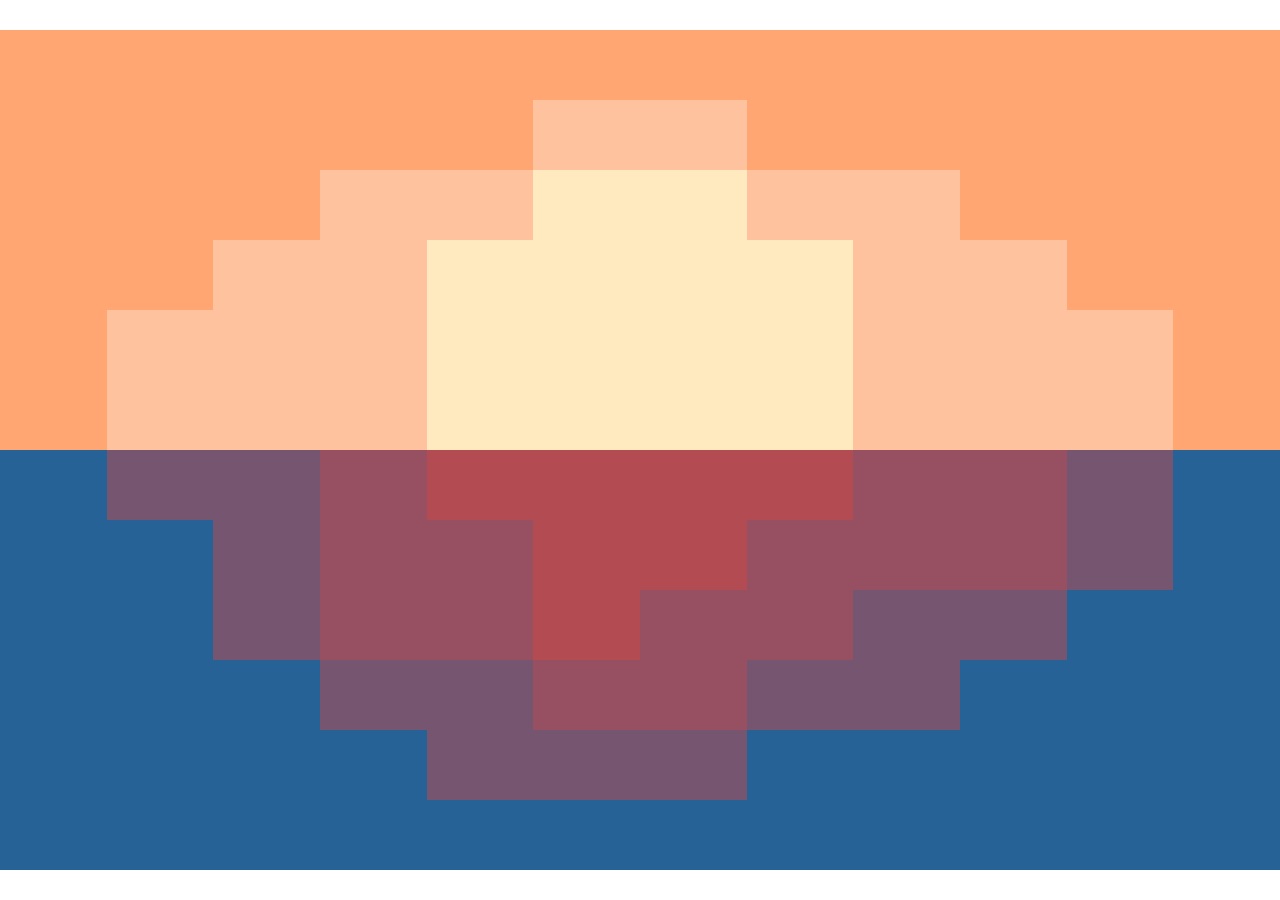
==== bonus/index.html @ 20c0efb3 "responsive sunset xs xl" ====
<!DOCTYPE html>
<html lang="en">
<head>
    <meta charset="UTF-8">
    <meta http-equiv="X-UA-Compatible" content="IE=edge">
    <meta name="viewport" content="width=device-width, initial-scale=1.0">
    <link rel="stylesheet" href="css/style.css">
    <link rel="stylesheet" href="css/12bool.css">
    <link rel="stylesheet" href="css/12boolcss-responsive.css">
    <title>Framework exercise</title>
</head>
<body>
    <main>
        <div class="row">
            <div class="col-xs-12-blue-water col-xl-12-yellow-sky3"></div>
        </div>
        <div class="row">
            <div class="col-xs-5-blue-water col-xl-5-yellow-sky3"></div>
            <div class="col-xs-2-blue-water col-xl-2-yellow-sky2"></div>
            <div class="col-xs-5-blue-water col-xl-5-yellow-sky3"></div>
        </div>
        <div class="row">
            <div class="col-xs-3-blue-water col-xl-3-yellow-sky3"></div>
            <div class="col-xs-2-blue-water col-xl-2-yellow-sky2"></div>
            <div class="col-xs-2-blue-water col-xl-2-yellow-sky1"></div>
            <div class="col-xs-2-blue-water col-xl-2-yellow-sky2"></div>
            <div class="col-xs-3-blue-water col-xl-3-yellow-sky3"></div>
        </div>
        <div class="row">
            <div class="col-xs-2-blue-water col-xl-2-yellow-sky3"></div>
            <div class="col-xs-2-blue-water col-xl-2-yellow-sky2"></div>
            <div class="col-xs-4-red-water col-xl-4-yellow-sky1"></div>
            <div class="col-xs-2-blue-water col-xl-2-yellow-sky2"></div>
            <div class="col-xs-2-blue-water col-xl-2-yellow-sky3"></div>
        </div>
        <div class="row">
            <div class="col-xs-1-blue-water col-xl-1-yellow-sky3"></div>
            <div class="col-xs-3-red-water col-xl-3-yellow-sky2"></div>
            <div class="col-xs-4-red-water col-xl-4-yellow-sky1"></div>
            <div class="col-xs-3-red-water col-xl-3-yellow-sky2"></div>
            <div class="col-xs-1-blue-water col-xl-1-yellow-sky3"></div>
        </div>
        <div class="row">
            <div class="col-xs-1-red-water col-xl-1-yellow-sky3"></div>
            <div class="col-xs-3-red-water col-xl-3-yellow-sky2"></div>
            <div class="col-xs-4-red-water col-xl-4-yellow-sky1"></div>
            <div class="col-xs-3-red-water col-xl-3-yellow-sky2"></div>
            <div class="col-xs-1-red-water col-xl-1-yellow-sky3"></div>
        </div>
        <div class="row">
            <div class="col-xs-1-blue-water col-xl-1-blue-water"></div>
            <div class="col-xs-1-blue-water col-xl-2-red-water"></div>
            <div class="col-xs-1-blue-water col-xl-1-red-reflex"></div>
            <div class="col-xs-4-blue-water col-xl-4-red"></div>
            <div class="col-xs-3-blue-water col-xl-2-red-reflex"></div>
            <div class="col-xs-1-blue-water col-xl-1-red-water"></div>
            <div class="col-xs-1-blue-water col-xl-1-blue-water"></div>
        </div>
        <div class="row">
            <div class="col-xs-1-blue-water col-xl-2-blue-water"></div>
            <div class="col-xs-1-blue-water col-xl-1-red-water"></div>
            <div class="col-xs-1-blue-water col-xl-2-red-reflex"></div>
            <div class="col-xs-4-blue-water col-xl-2-red"></div>
            <div class="col-xs-3-blue-water col-xl-3-red-reflex"></div>
            <div class="col-xs-1-blue-water col-xl-1-red-water"></div>
            <div class="col-xs-1-blue-water col-xl-1-blue-water"></div>
        </div>
        <div class="row">
            <div class="col-xs-2-blue-water col-xl-2-blue-water"></div>
            <div class="col-xs-1-blue-water col-xl-1-red-water"></div>
            <div class="col-xs-2-blue-water col-xl-2-red-reflex"></div>
            <div class="col-xs-1-blue-water col-xl-1-red"></div>
            <div class="col-xs-2-blue-water col-xl-2-red-reflex"></div>
            <div class="col-xs-2-blue-water col-xl-2-red-water"></div>
            <div class="col-xs-2-blue-water col-xl-2-blue-water"></div>
        </div>
        <div class="row">
            <div class="col-xs-3-blue-water col-xl-3-blue-water"></div>
            <div class="col-xs-2-blue-water col-xl-2-red-water"></div>
            <div class="col-xs-2-blue-water col-xl-2-red-reflex"></div>
            <div class="col-xs-2-blue-water col-xl-2-red-water"></div>
            <div class="col-xs-3-blue-water col-xl-3-blue-water"></div>
        </div>
        <div class="row">
            <div class="col-xs-4-blue-water col-xl-4-blue-water"></div>
            <div class="col-xs-3-blue-water col-xl-3-red-water"></div>
            <div class="col-xs-5-blue-water col-xl-5-blue-water"></div>
        </div>
        <div class="row">
            <div class="col-xs-12-blue-water col-xl-12-blue-water"></div>
        </div>
    </main>
</body>
</html>
---- bonus/css/style.css ----
*{
    margin: 0;
    padding: 0;
    box-sizing: border-box;
}
div[class*="col-"]{
    padding: 1px;
}
main{
    height: 100vh;
    display: flex;
    flex-direction: column;
    justify-content: center;
}
---- bonus/css/12bool.css ----
.row{
    width: 100%;
    display: flex;
    min-height: calc(( 100vh - 200px ) / 10);
    flex-wrap: wrap;
}
div[class*="col-fill"]{
    flex-basis: calc( ( 100% / 12 ) * 1 );
}
div .col-xs-1-blue-water{
    flex-basis: calc( ( 100% / 12 ) * 1 );
    background-color: rgb(38, 98, 150);
}
div .col-xs-2-blue-water{
    flex-basis: calc( ( 100% / 12 ) * 2 );
    background-color: rgb(38, 98, 150);
}
div .col-xs-3-blue-water{
    flex-basis: calc( ( 100% / 12 ) * 3 );
    background-color: rgb(38, 98, 150);
}
div .col-xs-4-blue-water{
    flex-basis: calc( ( 100% / 12 ) * 4 );
    background-color: rgb(38, 98, 150);
}
div .col-xs-5-blue-water{
    flex-basis: calc( ( 100% / 12 ) * 5 );
    background-color: rgb(38, 98, 150);
}
div .col-xs-6-blue-water{
    flex-basis: calc( ( 100% / 12 ) * 6 );
    background-color: rgb(38, 98, 150);
}
div .col-xs-7-blue-water{
    flex-basis: calc( ( 100% / 12 ) * 7 );
    background-color: rgb(38, 98, 150);
}
div .col-xs-8-blue-water{
    flex-basis: calc( ( 100% / 12 ) * 8 );
    background-color: rgb(38, 98, 150);
}
div .col-xs-9-blue-water{
    flex-basis: calc( ( 100% / 12 ) * 9 );
    background-color: rgb(38, 98, 150);
}
div .col-xs-10-blue-water{
    flex-basis: calc( ( 100% / 12 ) * 10 );
    background-color: rgb(38, 98, 150); 
}
div .col-xs-11-blue-water{
    flex-basis: calc( ( 100% / 12 ) * 11 );
    background-color: rgb(38, 98, 150); 
}
div .col-xs-12-blue-water{
    flex-basis: calc( ( 100% / 12 ) * 12 );
    background-color: rgb(38, 98, 150); 
}
div .col-xs-1-red-water{
    flex-basis: calc( ( 100% / 12 ) * 1 );
    background-color: rgb(118, 85, 112);
}
div .col-xs-2-red-water{
    flex-basis: calc( ( 100% / 12 ) * 2 );
    background-color: rgb(118, 85, 112);
}
div .col-xs-3-red-water{
    flex-basis: calc( ( 100% / 12 ) * 3 );
    background-color: rgb(118, 85, 112);
}
div .col-xs-4-red-water{
    flex-basis: calc( ( 100% / 12 ) * 4 );
    background-color: rgb(118, 85, 112);
}
div .col-xs-5-red-water{
    flex-basis: calc( ( 100% / 12 ) * 5 );
    background-color: rgb(118, 85, 112);
}
div .col-xs-6-red-water{
    flex-basis: calc( ( 100% / 12 ) * 6 );
    background-color: rgb(118, 85, 112);
}
div .col-xs-7-red-water{
    flex-basis: calc( ( 100% / 12 ) * 7 );
    background-color: rgb(118, 85, 112);
}
div .col-xs-8-red-water{
    flex-basis: calc( ( 100% / 12 ) * 8 );
    background-color: rgb(118, 85, 112);
}
div .col-xs-9-red-water{
    flex-basis: calc( ( 100% / 12 ) * 9 );
    background-color: rgb(118, 85, 112);
}
div .col-xs-10-red-water{
    flex-basis: calc( ( 100% / 12 ) * 10 );
    background-color: rgb(118, 85, 112);
}
div .col-xs-11-red-water{
    flex-basis: calc( ( 100% / 12 ) * 11 );
    background-color: rgb(118, 85, 112);
}
div .col-xs-12-red-water{
    flex-basis: calc( ( 100% / 12 ) * 12 );
    background-color: rgb(118, 85, 112);
}
/* div[class$="red"]{
    background-color: rgb(178, 75, 82);
}
div[class$="red-water"]{
    background-color: rgb(118, 85, 112);
}
div[class$="red-reflex"]{
    background-color: rgb(151, 80, 98);
}
div[class$="blue-water"]{
    background-color: rgb(38, 98, 150);
}
div[class$="yellow-sky1"]{
    background-color: rgb(255, 234, 191);
}
div[class$="yellow-sky2"]{
    background-color: rgb(254, 194, 158);
}   
div[class$="yellow-sky3"]{
    background-color: rgb(255, 166, 114);
} */
---- bonus/css/12boolcss-responsive.css ----
@media screen and (min-width: 1200px) {
    div .col-xl-1-blue-water1{
        flex-basis: calc( ( 100% / 12 ) * 1 );
        background-color: rgb(38, 98, 150);
    }
    div .col-xl-2-blue-water{
        flex-basis: calc( ( 100% / 12 ) * 2 );
        background-color: rgb(38, 98, 150);
    }
    div .col-xl-3-blue-water{
        flex-basis: calc( ( 100% / 12 ) * 3 );
        background-color: rgb(38, 98, 150);
    }
    div .col-xl-4-blue-water{
        flex-basis: calc( ( 100% / 12 ) * 4 );
        background-color: rgb(38, 98, 150);
    }
    div .col-xl-5-blue-water{
        flex-basis: calc( ( 100% / 12 ) * 5 );
        background-color: rgb(38, 98, 150);
    }
    div .col-xl-6-blue-water{
        flex-basis: calc( ( 100% / 12 ) * 6 );
        background-color: rgb(38, 98, 150);
    }
    div .col-xl-7-blue-water{
        flex-basis: calc( ( 100% / 12 ) * 7 );
        background-color: rgb(38, 98, 150);
    }
    div .col-xl-8-blue-water{
        flex-basis: calc( ( 100% / 12 ) * 8 );
        background-color: rgb(38, 98, 150);
    }
    div .col-xl-9-blue-water{
        flex-basis: calc( ( 100% / 12 ) * 9 );
        background-color: rgb(38, 98, 150);
    }
    div .col-xl-10-blue-water{
        flex-basis: calc( ( 100% / 12 ) * 10 );
        background-color: rgb(38, 98, 150); 
    }
    div .col-xl-11-blue-water{
        flex-basis: calc( ( 100% / 12 ) * 11 );
        background-color: rgb(38, 98, 150); 
    }
    div .col-xl-12-blue-water{
        flex-basis: calc( ( 100% / 12 ) * 12 );
        background-color: rgb(38, 98, 150); 
    }
    div .col-xl-1-red-water{
        flex-basis: calc( ( 100% / 12 ) * 1 );
        background-color: rgb(118, 85, 112);
    }
    div .col-xl-2-red-water{
        flex-basis: calc( ( 100% / 12 ) * 2 );
        background-color: rgb(118, 85, 112);
    }
    div .col-xl-3-red-water{
        flex-basis: calc( ( 100% / 12 ) * 3 );
        background-color: rgb(118, 85, 112);
    }
    div .col-xl-4-red-water{
        flex-basis: calc( ( 100% / 12 ) * 4 );
        background-color: rgb(118, 85, 112);
    }
    div .col-xl-5-red-water{
        flex-basis: calc( ( 100% / 12 ) * 5 );
        background-color: rgb(118, 85, 112);
    }
    div .col-xl-6-red-water{
        flex-basis: calc( ( 100% / 12 ) * 6 );
        background-color: rgb(118, 85, 112);
    }
    div .col-xl-7-red-water{
        flex-basis: calc( ( 100% / 12 ) * 7 );
        background-color: rgb(118, 85, 112);
    }
    div .col-xl-8-red-water{
        flex-basis: calc( ( 100% / 12 ) * 8 );
        background-color: rgb(118, 85, 112);
    }
    div .col-xl-9-red-water{
        flex-basis: calc( ( 100% / 12 ) * 9 );
        background-color: rgb(118, 85, 112);
    }
    div .col-xl-10-red-water{
        flex-basis: calc( ( 100% / 12 ) * 10 );
        background-color: rgb(118, 85, 112);
    }
    div .col-xl-11-red-water{
        flex-basis: calc( ( 100% / 12 ) * 11 );
        background-color: rgb(118, 85, 112);
    }
    div .col-xl-12-red-water{
        flex-basis: calc( ( 100% / 12 ) * 12 );
        background-color: rgb(118, 85, 112);
    }
    div .col-xl-1-red{
        flex-basis: calc( ( 100% / 12 ) * 1 );
        background-color: rgb(178, 75, 82);
    }
    div .col-xl-2-red{
        flex-basis: calc( ( 100% / 12 ) * 2 );
        background-color: rgb(178, 75, 82);
    }
    div .col-xl-3-red{
        flex-basis: calc( ( 100% / 12 ) * 3 );
        background-color: rgb(178, 75, 82);
    }
    div .col-xl-4-red{
        flex-basis: calc( ( 100% / 12 ) * 4 );
        background-color: rgb(178, 75, 82);
    }
    div .col-xl-5-red{
        flex-basis: calc( ( 100% / 12 ) * 5 );
        background-color: rgb(178, 75, 82);
    }
    div .col-xl-6-red{
        flex-basis: calc( ( 100% / 12 ) * 6 );
        background-color: rgb(178, 75, 82);
    }
    div .col-xl-7-red{
        flex-basis: calc( ( 100% / 12 ) * 7 );
        background-color: rgb(178, 75, 82);
    }
    div .col-xl-8-red{
        flex-basis: calc( ( 100% / 12 ) * 8 );
        background-color: rgb(178, 75, 82);
    }
    div .col-xl-9-red{
        flex-basis: calc( ( 100% / 12 ) * 9 );
        background-color: rgb(178, 75, 82);
    }
    div .col-xl-10-red{
        flex-basis: calc( ( 100% / 12 ) * 10 );
        background-color: rgb(178, 75, 82);
    }
    div .col-xl-11-red{
        flex-basis: calc( ( 100% / 12 ) * 11 );
        background-color: rgb(178, 75, 82);
    }
    div .col-xl-12-red{
        flex-basis: calc( ( 100% / 12 ) * 12 );
        background-color: rgb(178, 75, 82);
    }
    div .col-xl-1-red-reflex{
        flex-basis: calc( ( 100% / 12 ) * 1 );
        background-color: rgb(151, 80, 98);
    }
    div .col-xl-2-red-reflex{
        flex-basis: calc( ( 100% / 12 ) * 2 );
        background-color: rgb(151, 80, 98);
    }
    div .col-xl-3-red-reflex{
        flex-basis: calc( ( 100% / 12 ) * 3 );
        background-color: rgb(151, 80, 98);
    }
    div .col-xl-4-red-reflex{
        flex-basis: calc( ( 100% / 12 ) * 4 );
        background-color: rgb(151, 80, 98);
    }
    div .col-xl-5-red-reflex{
        flex-basis: calc( ( 100% / 12 ) * 5 );
        background-color: rgb(151, 80, 98);
    }
    div .col-xl-6-red-reflex{
        flex-basis: calc( ( 100% / 12 ) * 6 );
        background-color: rgb(151, 80, 98);
    }
    div .col-xl-7-red-reflex{
        flex-basis: calc( ( 100% / 12 ) * 7 );
        background-color: rgb(151, 80, 98);
    }
    div .col-xl-8-red-reflex{
        flex-basis: calc( ( 100% / 12 ) * 8 );
        background-color: rgb(151, 80, 98);
    }
    div .col-xl-9-red-reflex{
        flex-basis: calc( ( 100% / 12 ) * 9 );
        background-color: rgb(151, 80, 98);
    }
    div .col-xl-10-red-reflex{
        flex-basis: calc( ( 100% / 12 ) * 10 );
        background-color: rgb(151, 80, 98);
    }
    div .col-xl-11-red-reflex{
        flex-basis: calc( ( 100% / 12 ) * 11 );
        background-color: rgb(151, 80, 98);
    }
    div .col-xl-12-red-reflex{
        flex-basis: calc( ( 100% / 12 ) * 12 );
        background-color: rgb(151, 80, 98);
    }
    div .col-xl-1-yellow-sky1{
        flex-basis: calc( ( 100% / 12 ) * 1 );
        background-color:rgb(255, 234, 191);;
    }
    div .col-xl-2-yellow-sky1{
        flex-basis: calc( ( 100% / 12 ) * 2 );
        background-color:rgb(255, 234, 191);;
    }
    div .col-xl-3-yellow-sky1{
        flex-basis: calc( ( 100% / 12 ) * 3 );
        background-color:rgb(255, 234, 191);;
    }
    div .col-xl-4-yellow-sky1{
        flex-basis: calc( ( 100% / 12 ) * 4 );
        background-color:rgb(255, 234, 191);;
    }
    div .col-xl-5-yellow-sky1{
        flex-basis: calc( ( 100% / 12 ) * 5 );
        background-color:rgb(255, 234, 191);;
    }
    div .col-xl-6-yellow-sky1{
        flex-basis: calc( ( 100% / 12 ) * 6 );
        background-color:rgb(255, 234, 191);;
    }
    div .col-xl-7-yellow-sky1{
        flex-basis: calc( ( 100% / 12 ) * 7 );
        background-color:rgb(255, 234, 191);;
    }
    div .col-xl-8-yellow-sky1{
        flex-basis: calc( ( 100% / 12 ) * 8 );
        background-color:rgb(255, 234, 191);;
    }
    div .col-xl-9-yellow-sky1{
        flex-basis: calc( ( 100% / 12 ) * 9 );
        background-color:rgb(255, 234, 191);;
    }
    div .col-xl-10-yellow-sky1{
        flex-basis: calc( ( 100% / 12 ) * 10 );
        background-color: rgb(255, 234, 191);
    }
    div .col-xl-11-yellow-sky1{
        flex-basis: calc( ( 100% / 12 ) * 11 );
        background-color: rgb(255, 234, 191);
    }
    div .col-xl-12-yellow-sky1{
        flex-basis: calc( ( 100% / 12 ) * 12 );
        background-color: rgb(255, 234, 191);
    }
    div .col-xl-1-yellow-sky2{
        flex-basis: calc( ( 100% / 12 ) * 1 );
        background-color:rgb(254, 194, 158);;
    }
    div .col-xl-2-yellow-sky2{
        flex-basis: calc( ( 100% / 12 ) * 2 );
        background-color:rgb(254, 194, 158);;
    }
    div .col-xl-3-yellow-sky2{
        flex-basis: calc( ( 100% / 12 ) * 3 );
        background-color:rgb(254, 194, 158);;
    }
    div .col-xl-4-yellow-sky2{
        flex-basis: calc( ( 100% / 12 ) * 4 );
        background-color:rgb(254, 194, 158);;
    }
    div .col-xl-5-yellow-sky2{
        flex-basis: calc( ( 100% / 12 ) * 5 );
        background-color:rgb(254, 194, 158);;
    }
    div .col-xl-6-yellow-sky2{
        flex-basis: calc( ( 100% / 12 ) * 6 );
        background-color:rgb(254, 194, 158);;
    }
    div .col-xl-7-yellow-sky2{
        flex-basis: calc( ( 100% / 12 ) * 7 );
        background-color:rgb(254, 194, 158);;
    }
    div .col-xl-8-yellow-sky2{
        flex-basis: calc( ( 100% / 12 ) * 8 );
        background-color:rgb(254, 194, 158);;
    }
    div .col-xl-9-yellow-sky2{
        flex-basis: calc( ( 100% / 12 ) * 9 );
        background-color:rgb(254, 194, 158);;
    }
    div .col-xl-10-yellow-sky2{
        flex-basis: calc( ( 100% / 12 ) * 10 );
        background-color: rgb(254, 194, 158);
    }
    div .col-xl-11-yellow-sky2{
        flex-basis: calc( ( 100% / 12 ) * 11 );
        background-color: rgb(254, 194, 158);
    }
    div .col-xl-12-yellow-sky2{
        flex-basis: calc( ( 100% / 12 ) * 12 );
        background-color: rgb(254, 194, 158);
    }
    div .col-xl-1-yellow-sky3{
        flex-basis: calc( ( 100% / 12 ) * 1 );
        background-color:rgb(255, 166, 114);;
    }
    div .col-xl-2-yellow-sky3{
        flex-basis: calc( ( 100% / 12 ) * 2 );
        background-color:rgb(255, 166, 114);;
    }
    div .col-xl-3-yellow-sky3{
        flex-basis: calc( ( 100% / 12 ) * 3 );
        background-color:rgb(255, 166, 114);;
    }
    div .col-xl-4-yellow-sky3{
        flex-basis: calc( ( 100% / 12 ) * 4 );
        background-color:rgb(255, 166, 114);;
    }
    div .col-xl-5-yellow-sky3{
        flex-basis: calc( ( 100% / 12 ) * 5 );
        background-color:rgb(255, 166, 114);;
    }
    div .col-xl-6-yellow-sky3{
        flex-basis: calc( ( 100% / 12 ) * 6 );
        background-color:rgb(255, 166, 114);;
    }
    div .col-xl-7-yellow-sky3{
        flex-basis: calc( ( 100% / 12 ) * 7 );
        background-color:rgb(255, 166, 114);;
    }
    div .col-xl-8-yellow-sky3{
        flex-basis: calc( ( 100% / 12 ) * 8 );
        background-color:rgb(255, 166, 114);;
    }
    div .col-xl-9-yellow-sky3{
        flex-basis: calc( ( 100% / 12 ) * 9 );
        background-color:rgb(255, 166, 114);;
    }
    div .col-xl-10-yellow-sky3{
        flex-basis: calc( ( 100% / 12 ) * 10 );
        background-color: rgb(255, 166, 114);
    }
    div .col-xl-11-yellow-sky3{
        flex-basis: calc( ( 100% / 12 ) * 11 );
        background-color: rgb(255, 166, 114);
    }
    div .col-xl-12-yellow-sky3{
        flex-basis: calc( ( 100% / 12 ) * 12 );
        background-color: rgb(255, 166, 114);
    }
}
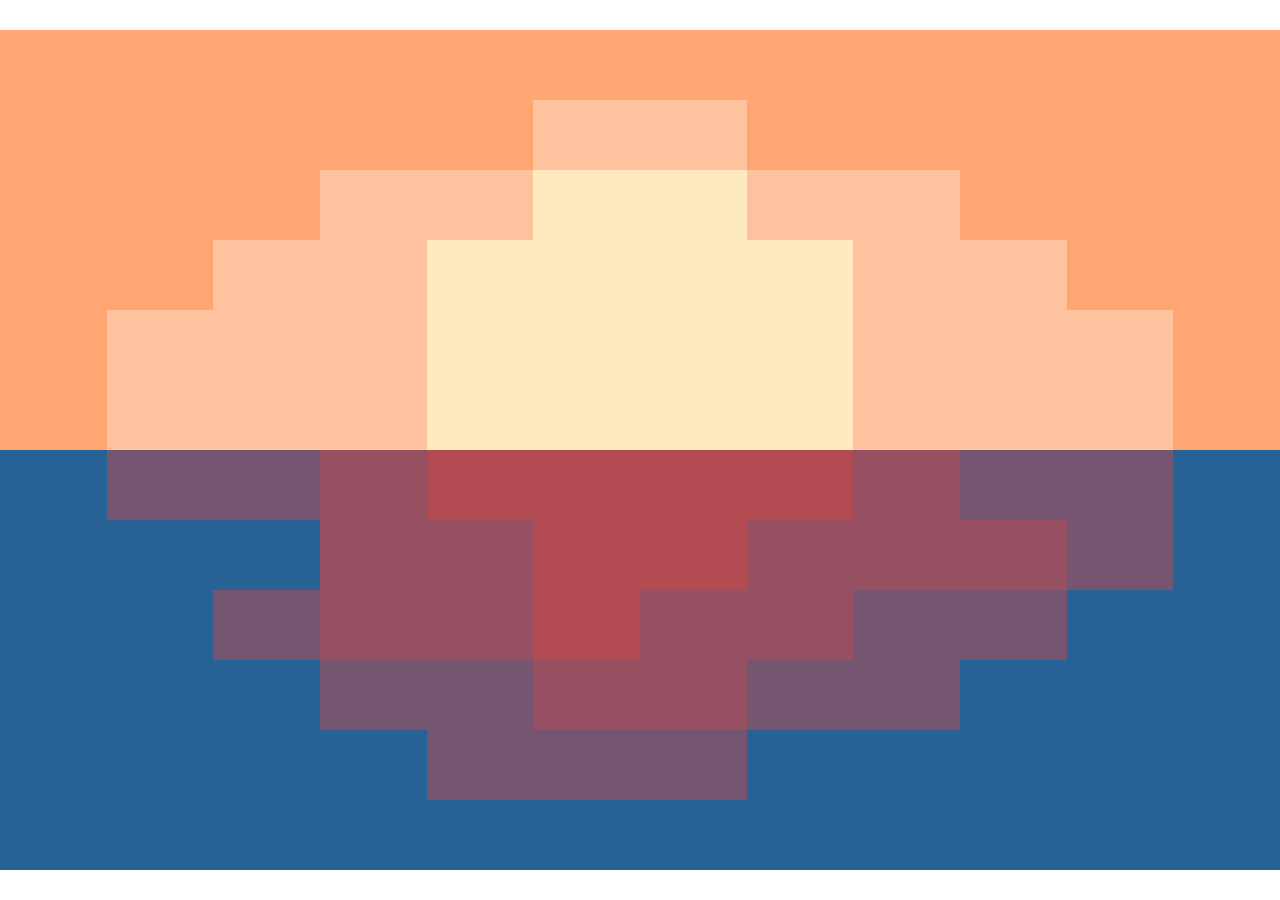
==== commit 76baa5a1: "corretto il responsive" ====
--- a/bonus/index.html
+++ b/bonus/index.html
@@ -4,72 +4,72 @@
     <meta charset="UTF-8">
     <meta http-equiv="X-UA-Compatible" content="IE=edge">
     <meta name="viewport" content="width=device-width, initial-scale=1.0">
-    <link rel="stylesheet" href="css/style.css">
+    
     <link rel="stylesheet" href="css/12bool.css">
     <link rel="stylesheet" href="css/12boolcss-responsive.css">
+    <link rel="stylesheet" href="css/style.css">
     <title>Framework exercise</title>
 </head>
 <body>
     <main>
         <div class="row">
-            <div class="col-xs-12-blue-water col-xl-12-yellow-sky3"></div>
+            <div class="col-xs-12-blue-water col-md-12-red-water col-xl-12-yellow-sky3"></div>
         </div>
         <div class="row">
-            <div class="col-xs-5-blue-water col-xl-5-yellow-sky3"></div>
-            <div class="col-xs-2-blue-water col-xl-2-yellow-sky2"></div>
-            <div class="col-xs-5-blue-water col-xl-5-yellow-sky3"></div>
+            <div class="col-xs-5-blue-water col-md-5-red-water col-xl-5-yellow-sky3"></div>
+            <div class="col-xs-2-blue-water col-md-2-yellow-sky3 col-xl-2-yellow-sky2"></div>
+            <div class="col-xs-5-blue-water col-md-5-red-water col-xl-5-yellow-sky3"></div>
         </div>
         <div class="row">
-            <div class="col-xs-3-blue-water col-xl-3-yellow-sky3"></div>
-            <div class="col-xs-2-blue-water col-xl-2-yellow-sky2"></div>
-            <div class="col-xs-2-blue-water col-xl-2-yellow-sky1"></div>
-            <div class="col-xs-2-blue-water col-xl-2-yellow-sky2"></div>
-            <div class="col-xs-3-blue-water col-xl-3-yellow-sky3"></div>
+            <div class="col-xs-3-blue-water col-md-3-red-water col-xl-3-yellow-sky3"></div>
+            <div class="col-xs-2-blue-water col-md-2-yellow-sky3 col-xl-2-yellow-sky2"></div>
+            <div class="col-xs-2-blue-water col-md-2-yellow-sky3 col-xl-2-yellow-sky1"></div>
+            <div class="col-xs-2-blue-water col-md-2-yellow-sky3 col-xl-2-yellow-sky2"></div>
+            <div class="col-xs-3-blue-water col-md-3-red-water col-xl-3-yellow-sky3"></div>
         </div>
         <div class="row">
-            <div class="col-xs-2-blue-water col-xl-2-yellow-sky3"></div>
-            <div class="col-xs-2-blue-water col-xl-2-yellow-sky2"></div>
-            <div class="col-xs-4-red-water col-xl-4-yellow-sky1"></div>
-            <div class="col-xs-2-blue-water col-xl-2-yellow-sky2"></div>
-            <div class="col-xs-2-blue-water col-xl-2-yellow-sky3"></div>
+            <div class="col-xs-2-blue-water col-xl-2-yellow-sky3 col-md-2-red-water "></div>
+            <div class="col-xs-2-blue-water col-xl-2-yellow-sky2 col-md-2-yellow-sky3 "></div>
+            <div class="col-xs-4-red-water col-xl-4-yellow-sky1 col-md-4-yellow-sky2 "></div>
+            <div class="col-xs-2-blue-water col-xl-2-yellow-sky2 col-md-2-yellow-sky3 "></div>
+            <div class="col-xs-2-blue-water col-xl-2-yellow-sky3 col-md-2-red-water "></div>
         </div>
         <div class="row">
-            <div class="col-xs-1-blue-water col-xl-1-yellow-sky3"></div>
-            <div class="col-xs-3-red-water col-xl-3-yellow-sky2"></div>
-            <div class="col-xs-4-red-water col-xl-4-yellow-sky1"></div>
-            <div class="col-xs-3-red-water col-xl-3-yellow-sky2"></div>
-            <div class="col-xs-1-blue-water col-xl-1-yellow-sky3"></div>
+            <div class="col-xs-1-blue-water col-md-1-yellow-sky3 col-xl-1-yellow-sky3"></div>
+            <div class="col-xs-3-red-water col-md-3-yellow-sky2 col-xl-3-yellow-sky2"></div>
+            <div class="col-xs-4-red-water col-md-4-yellow-sky2 col-xl-4-yellow-sky1"></div>
+            <div class="col-xs-3-red-water col-md-3-yellow-sky2 col-xl-3-yellow-sky2"></div>
+            <div class="col-xs-1-blue-water col-md-1-yellow-sky3 col-xl-1-yellow-sky3"></div>
         </div>
         <div class="row">
-            <div class="col-xs-1-red-water col-xl-1-yellow-sky3"></div>
-            <div class="col-xs-3-red-water col-xl-3-yellow-sky2"></div>
-            <div class="col-xs-4-red-water col-xl-4-yellow-sky1"></div>
-            <div class="col-xs-3-red-water col-xl-3-yellow-sky2"></div>
-            <div class="col-xs-1-red-water col-xl-1-yellow-sky3"></div>
+            <div class="col-xs-1-red-water col-md-1-yellow-sky2 col-xl-1-yellow-sky3"></div>
+            <div class="col-xs-3-red-water col-md-3-yellow-sky2 col-xl-3-yellow-sky2"></div>
+            <div class="col-xs-4-red-water col-md-4-yellow-sky1 col-xl-4-yellow-sky1"></div>
+            <div class="col-xs-3-red-water col-md-3-yellow-sky2 col-xl-3-yellow-sky2"></div>
+            <div class="col-xs-1-red-water col-md-1-yellow-sky2 col-xl-1-yellow-sky3"></div>
         </div>
         <div class="row">
             <div class="col-xs-1-blue-water col-xl-1-blue-water"></div>
             <div class="col-xs-1-blue-water col-xl-2-red-water"></div>
-            <div class="col-xs-1-blue-water col-xl-1-red-reflex"></div>
-            <div class="col-xs-4-blue-water col-xl-4-red"></div>
-            <div class="col-xs-3-blue-water col-xl-2-red-reflex"></div>
-            <div class="col-xs-1-blue-water col-xl-1-red-water"></div>
+            <div class="col-xs-1-blue-water col-md-1-red-water col-xl-1-red-reflex"></div>
+            <div class="col-xs-4-blue-water col-md-4-red-reflex col-xl-4-red"></div>
+            <div class="col-xs-3-blue-water col-md-3-red-water col-xl-1-red-reflex"></div>
+            <div class="col-xs-1-blue-water col-xl-2-red-water"></div>
             <div class="col-xs-1-blue-water col-xl-1-blue-water"></div>
         </div>
         <div class="row">
-            <div class="col-xs-1-blue-water col-xl-2-blue-water"></div>
-            <div class="col-xs-1-blue-water col-xl-1-red-water"></div>
-            <div class="col-xs-1-blue-water col-xl-2-red-reflex"></div>
-            <div class="col-xs-4-blue-water col-xl-2-red"></div>
-            <div class="col-xs-3-blue-water col-xl-3-red-reflex"></div>
+            <div class="col-xs-3-blue-water col-xl-3-blue-water"></div>
+            <div class="col-xs-2-blue-water col-xl-2-red-reflex"></div>
+            <div class="col-xs-2-blue-water col-md-2-red-water col-xl-2-red"></div>
+            <div class="col-xs-3-blue-water col-md-3-red-water col-xl-3-red-reflex"></div>
             <div class="col-xs-1-blue-water col-xl-1-red-water"></div>
             <div class="col-xs-1-blue-water col-xl-1-blue-water"></div>
         </div>
         <div class="row">
             <div class="col-xs-2-blue-water col-xl-2-blue-water"></div>
             <div class="col-xs-1-blue-water col-xl-1-red-water"></div>
-            <div class="col-xs-2-blue-water col-xl-2-red-reflex"></div>
-            <div class="col-xs-1-blue-water col-xl-1-red"></div>
+            <div class="col-xs-2-blue-water col-md-2-red-water col-xl-2-red-reflex"></div>
+            <div class="col-xs-1-blue-water col-md-1-red-water  col-xl-1-red"></div>
             <div class="col-xs-2-blue-water col-xl-2-red-reflex"></div>
             <div class="col-xs-2-blue-water col-xl-2-red-water"></div>
             <div class="col-xs-2-blue-water col-xl-2-blue-water"></div>
@@ -78,7 +78,7 @@
             <div class="col-xs-3-blue-water col-xl-3-blue-water"></div>
             <div class="col-xs-2-blue-water col-xl-2-red-water"></div>
             <div class="col-xs-2-blue-water col-xl-2-red-reflex"></div>
-            <div class="col-xs-2-blue-water col-xl-2-red-water"></div>
+            <div class="col-xs-2-blue-water col-md-2-red-water  col-xl-2-red-water"></div>
             <div class="col-xs-3-blue-water col-xl-3-blue-water"></div>
         </div>
         <div class="row">
